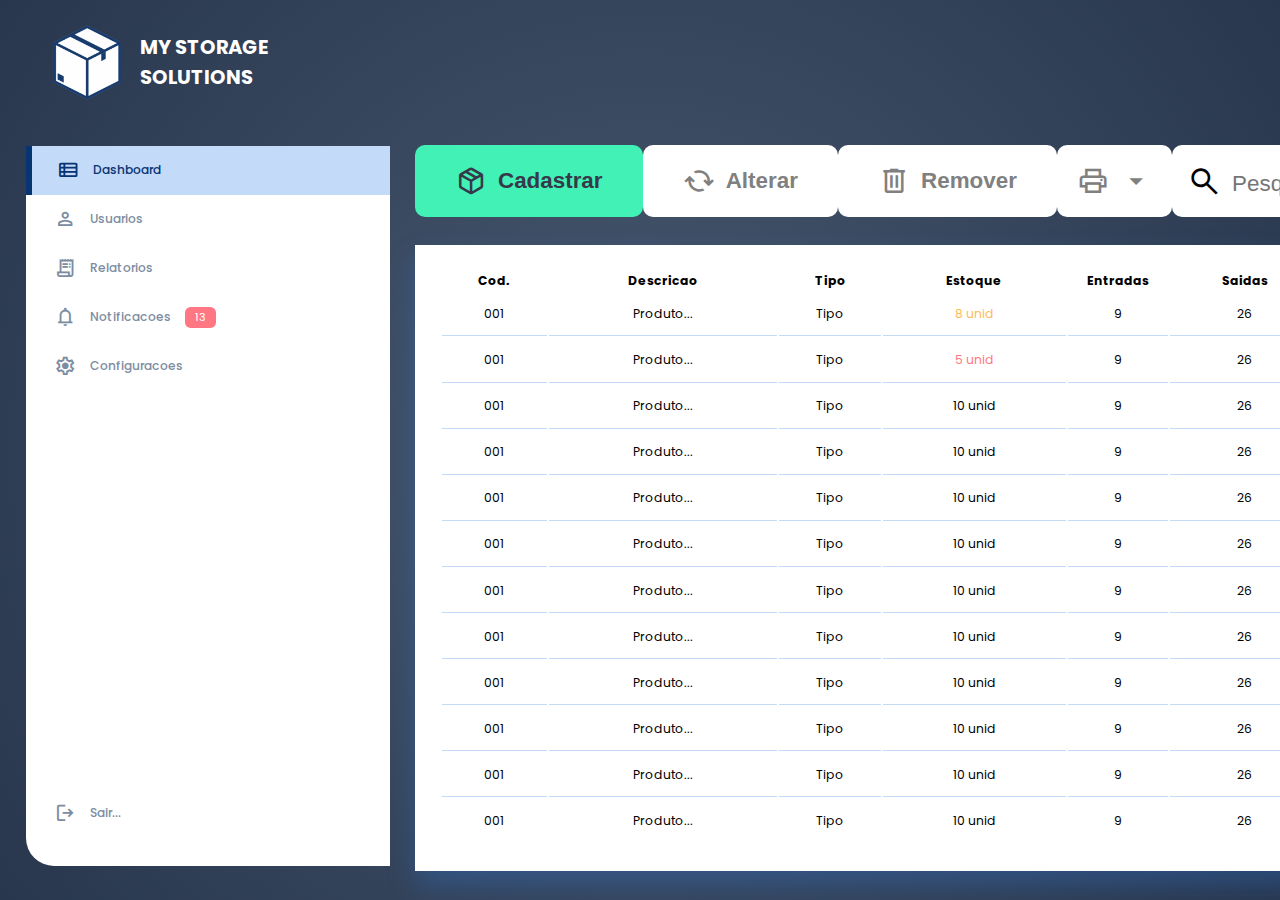
==== templates/app.html @ 7d9f8b82 "Added app.html first version..." ====
<!DOCTYPE html>
<html lang="en">
<head>
    <meta charset="UTF-8">
    <meta name="viewport" content="width=device-width, initial-scale=1.0">

    <link href="https://fonts.googleapis.com/css2?family=Material+Symbols+Outlined" rel="stylesheet" />

    <link rel="stylesheet" href="../styles/general.css">
    <link rel="stylesheet" href="../styles/app.css">

    <title>Document</title>
</head>
<body>
    <div class="container">
        <aside>
            <div class="top">
                <div class="logo">
                    <img src="../sources/logo.png" alt="">
                    <h2>MY STORAGE <br> SOLUTIONS</h2>
                </div>
            </div>

            <div class="sidebar">
                <a href="#" class="active">
                    <span class="material-symbols-outlined">view_list</span>
                    <h3>Dashboard</h3>
                </a>
                <a href="#">
                    <span class="material-symbols-outlined">person</span>
                    <h3>Usuarios</h3>
                </a>
                <a href="#">
                    <span class="material-symbols-outlined">receipt_long</span>
                    <h3>Relatorios</h3>
                </a>
                <a href="#">
                    <span class="material-symbols-outlined">notifications</span>
                    <h3>Notificacoes</h3>
                    <span class="message-count">13</span>
                </a>
                <a href="#">
                    <span class="material-symbols-outlined">settings</span>
                    <h3>Configuracoes</h3>
                </a>
                <a href="#">
                    <span class="material-symbols-outlined">logout</span>
                    <h3>Sair...</h3>
                </a>
            </div>
        </aside>
        <!-- =========== ASIDE END ============= -->

        <main>
            <div class="top">
                <div class="profile">
                    <h2>Ola <span>Welder</span>, Bom-dia!</h2>
                    <div class="profile-photo">
                        <img src="../sources/profile.png" alt="">
                    </div>
                </div>
            </div>

            <section>
                <div class="buttons-section">
                    <button class="success"><span class="material-symbols-outlined">package_2</span>Cadastrar</button>
                    <button><span class="material-symbols-outlined alterar">cached</span>Alterar</button>
                    <button><span class="material-symbols-outlined">delete</span>Remover</button>
                    <button class="printer"> 
                        <span class="material-symbols-outlined">print</span>
                        <span class="material-symbols-outlined">arrow_drop_down</span></button>
                    <div class="search-button">
                        <span class="material-symbols-outlined">search</span>
                        <input type="text" placeholder="Pesquisar..." ><span class="material-symbols-outlined">
                    </div>
                </div>
                <!-- =========== BUTTONS END =========== -->

                <div class="products-list">
                    <table class="grid-table">
                        <thead>
                            <tr>
                                <th>Cod.</th>
                                <th>Descricao</th>
                                <th>Tipo</th>
                                <th>Estoque</th>
                                <th class="entradas">Entradas</th>
                                <th>Saidas</th>
                                <th>Custo</th>
                                <th>Preco</th>
                            </tr>
                        </thead>
                        <tbody>
                            <tr>
                                <td>001</td>
                                <td>Produto...</td>
                                <td>Tipo</td>
                                <td class="warning">8 unid</td>
                                <td>9</td>
                                <td>26</td>
                                <td class="money">$ 14,00</td>
                                <td class="money">$ 199,00</td>
                            </tr>
                            <tr>
                                <td>001</td>
                                <td>Produto...</td>
                                <td>Tipo</td>
                                <td class="danger">5 unid</td>
                                <td>9</td>
                                <td>26</td>
                                <td class="money">$ 14,00</td>
                                <td class="money">$ 199,00</td>
                            </tr><tr>
                                <td>001</td>
                                <td>Produto...</td>
                                <td>Tipo</td>
                                <td>10 unid</td>
                                <td>9</td>
                                <td>26</td>
                                <td class="money">$ 14,00</td>
                                <td class="money">$ 199,00</td>
                            </tr><tr>
                                <td>001</td>
                                <td>Produto...</td>
                                <td>Tipo</td>
                                <td>10 unid</td>
                                <td>9</td>
                                <td>26</td>
                                <td class="money">$ 14,00</td>
                                <td class="money">$ 199,00</td>
                            </tr><tr>
                                <td>001</td>
                                <td>Produto...</td>
                                <td>Tipo</td>
                                <td>10 unid</td>
                                <td>9</td>
                                <td>26</td>
                                <td class="money">$ 14,00</td>
                                <td class="money">$ 199,00</td>
                            </tr><tr>
                                <td>001</td>
                                <td>Produto...</td>
                                <td>Tipo</td>
                                <td>10 unid</td>
                                <td>9</td>
                                <td>26</td>
                                <td class="money">$ 14,00</td>
                                <td class="money">$ 199,00</td>
                            </tr><tr>
                                <td>001</td>
                                <td>Produto...</td>
                                <td>Tipo</td>
                                <td>10 unid</td>
                                <td>9</td>
                                <td>26</td>
                                <td class="money">$ 14,00</td>
                                <td class="money">$ 199,00</td>
                            </tr><tr>
                                <td>001</td>
                                <td>Produto...</td>
                                <td>Tipo</td>
                                <td>10 unid</td>
                                <td>9</td>
                                <td>26</td>
                                <td class="money">$ 14,00</td>
                                <td class="money">$ 199,00</td>
                            </tr><tr>
                                <td>001</td>
                                <td>Produto...</td>
                                <td>Tipo</td>
                                <td>10 unid</td>
                                <td>9</td>
                                <td>26</td>
                                <td class="money">$ 14,00</td>
                                <td class="money">$ 199,00</td>
                            </tr><tr>
                                <td>001</td>
                                <td>Produto...</td>
                                <td>Tipo</td>
                                <td>10 unid</td>
                                <td>9</td>
                                <td>26</td>
                                <td class="money">$ 14,00</td>
                                <td class="money">$ 199,00</td>
                            </tr><tr>
                                <td>001</td>
                                <td>Produto...</td>
                                <td>Tipo</td>
                                <td>10 unid</td>
                                <td>9</td>
                                <td>26</td>
                                <td class="money">$ 14,00</td>
                                <td class="money">$ 199,00</td>
                            </tr><tr>
                                <td>001</td>
                                <td>Produto...</td>
                                <td>Tipo</td>
                                <td>10 unid</td>
                                <td>9</td>
                                <td>26</td>
                                <td class="money">$ 14,00</td>
                                <td class="money">$ 199,00</td>
                            </tr>
                        </tbody>
                    </table>
                </div>
                <!-- =========== PRODUCTS-LIST END =========== -->
            </section>
        </main>

    </div>
</body>
</html>
---- styles/general.css ----
@import url('https://fonts.googleapis.com/css2?family=Poppins:wght@300;400;500;600;700;800&display=swap');

:root {
    --color-primary: rgb(7, 52, 114);
    --color-danger: #ff7782;
    --color-success: #41f1b6;
    --color-warning: #ffbb55;
    --color-white: #fff;
    --color-info-dark: #7d8da1;
    --color-info-light: #dce1eb;
    --color-dark: #363949;
    --color-light: rgba(48, 126, 235, 0.288);
    --color-dark-variant: #677483;
    --color-background: #f6f6f9;

    --box-shadow: 0 1rem 2rem var(--color-light);
}

* {
    margin: 0;
    padding: 0;
    outline: 0;
    appearance: none;
    border: 0;
    text-decoration: none;
    list-style: none;
    box-sizing: border-box;
}

html {
    font-size: 14px;
}

body {
    width: 100vw;
    height: 100vh;
    font-family: poppins, sans-serif;
    font-size: 0.88rem;
    user-select: none;
    overflow-x: hidden;
    background: rgb(72,88,111);
    background: radial-gradient(circle, rgba(72,88,111,1) 0%, rgba(40,55,77,1) 100%);
}

a {
    color: var(--color-dark);
}

img {
    display: block;
    width: 100%;
}

h1 {
    font-weight: 800;
    font-size: 1.8rem;
}

h2 {
    font-size: 1.4rem;
}

h3 {
    font-size: 0.87rem;
}

h4 {
    font-size: 0.8rem;
}

h5 {
    font-size: 0.77rem;
}

small {
    font-size: 0.75rem;
}

.text-muted {
    color: var(--color-info-dark);
}

p {
    color: var(--color-dark-variant);
}

b {
    color: var(--color-dark);
}

.danger {
    color: var(--color-danger);
}

.success {
    color: var(--color-success);
}

.warning {
    color: var(--color-warning);
}

.profile-photo {
    width: 3.5rem;
    height: 3.5rem;
    border-radius: 50%;
    overflow: hidden;
}
---- styles/app.css ----
@import url(general.css);

.container {
    display: grid;
    width: 96%;
    margin: 0 auto;
    gap: 1.8rem;
    grid-template-columns: 26rem auto 2rem;
}

aside {
    height: 100vh;
}

aside .top {
    display: flex;
    align-items: center;
    justify-content: space-between;
    margin-top: 1.4rem;
    margin-left: 1.4rem;
}

aside .logo {
    display: flex;
    gap: 0.8rem;
    align-items: center;
    color: var(--color-white);
}

aside .logo img {
    width: 6rem;
    height: 6rem;
}

/* ------------------ SIDEBAR -------------------- */
aside .sidebar {
    background: var(--color-white);
    display: flex;
    flex-direction: column;
    height: 80vh;
    position: relative;
    top: 3rem;
    border-bottom-left-radius: 2rem;
}

aside h3 {
    font-weight: 500;
}

aside .sidebar a {
    display: flex;
    color: var(--color-info-dark);
    margin-left: 2rem;
    gap: 1rem;
    align-items: center;
    position: relative;
    height: 3.5rem;
    transition: all 300ms ease;
}

aside .sidebar a span {
    font-size: 1.6rem;
    transition: all 300ms ease;
}

aside .sidebar a:last-child {
    position: absolute;
    bottom: 2rem;
    width: 100%;
}

aside .sidebar a.active {
    background: var(--color-light);
    color: var(--color-primary);
    margin-left: 0;
}

aside .sidebar a.active::before {
    content: '';
    width: 6px;
    height: 100%;
    background-color: var(--color-primary);
}

aside .sidebar a.active span {
    color: var(--color-primary);
    margin-left: calc(1rem - 3px);
}

aside .sidebar a:hover {
    color: var(--color-primary);
}

aside .sidebar a:hover span {
    margin-left: 1rem;
}

aside .sidebar .message-count {
    background-color: var(--color-danger);
    color: var(--color-white);
    padding: 2px 10px;
    font-size: 11px;
    border-radius: 0.4rem;
}

/* ----------- ASIDE END ------------- */

main {
    display: grid;
    grid-template-rows: 10rem auto;
}

main .top {
    align-self: center;
}

main .top .profile {
    display: flex;
    align-items: center;
    justify-content: end;
    color: white;
    gap: 2rem;
    margin-right: 1rem;
    & span {
        text-decoration: underline;
    }
}

/* ---------- PROFILE END ----------- */

main section {
    margin-top: 5px;
    height: 81vh;
}

main section .buttons-section {
    display: flex;
    justify-content: space-between;
}

main section .buttons-section button{
    display: flex;
    gap: 0.8rem;
    font-size: 1.6rem;
    font-weight: 600;
    padding: 20px 40px;
    color: gray;
    background: white;
    border-radius: 10px;
    align-items: center;
    cursor: pointer;
    transition: all 300ms ease;
}

main section .buttons-section button:hover {
    transform: scale(1.03);
}

main section .buttons-section .success {
    background-color: var(--color-success);
    color: var(--color-dark);
}

main section .buttons-section .printer {
    padding: 20px 20px;
}

main section .buttons-section button span {
    font-size: 2.3rem;
    transition: transform 0.5s;
}

main section .buttons-section button:hover span.alterar {
    transform: rotate(180deg);
}

main section .buttons-section .search-button {
    display: flex;
    align-items: center;
    text-align: center;
    background: white;
    border-radius: 10px;
    width: 480px;
    justify-content: start;
    & span {
        margin-left: 15px;
        margin-right: 10px;
        font-size: 2.5rem;
    }
    & input {
        font-size: 1.6rem;
        margin-top: 5px;
    }
}

/* ---------- BUTTONS END -------------- */

main section .products-list {
    margin-top: 2rem;
}

main section .products-list table{
    background: white;
    width: 100%;
    height: 69.5vh;
    border-bottom-right-radius: 2rem;
    text-align: center;
    padding: 1.8rem;
    box-shadow: var(--box-shadow);
    & .entradas {
        width: 100px;
    }
}

main section .products-list table tbody td{
    height: 2.1rem;
    border-bottom: 1px solid var(--color-light);
}

main section .products-list table tbody tr:last-child td{
    border: none;
}

main section .products-list table tbody .money {
    font-style: italic;
}
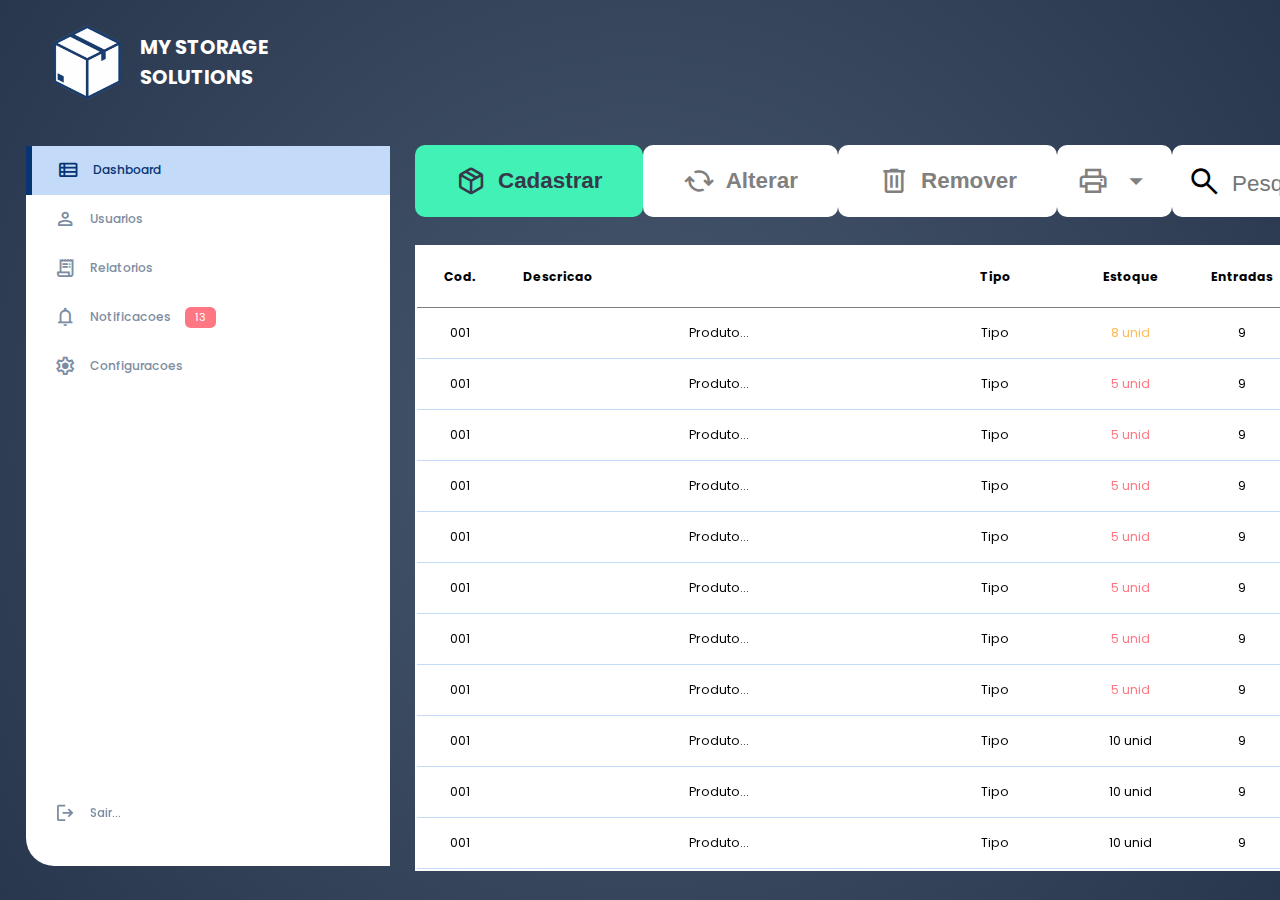
==== commit 7d1070c8: "Added hover on table..." ====
--- a/templates/app.html
+++ b/templates/app.html
@@ -78,19 +78,19 @@
 
                 <div class="products-list">
                     <table class="grid-table">
-                        <thead>
-                            <tr>
-                                <th>Cod.</th>
-                                <th>Descricao</th>
-                                <th>Tipo</th>
-                                <th>Estoque</th>
-                                <th class="entradas">Entradas</th>
-                                <th>Saidas</th>
-                                <th>Custo</th>
-                                <th>Preco</th>
+                        <thead class="table-head">
+                            <tr>
+                                <th> <p>Cod.</p> </th>
+                                <th id="descricao"> <p>Descricao</p> </th>
+                                <th style="width: 120px;"> <p>Tipo</p> </th>
+                                <th> <p>Estoque</p> </th>
+                                <th class="entradas"> <p>Entradas</p> </th>
+                                <th> <p>Saidas</p></th>
+                                <th><p>Custo</p></th>
+                                <th><p>Preco</p></th>
                             </tr>
                         </thead>
-                        <tbody>
+                        <tbody class="table-body">
                             <tr>
                                 <td>001</td>
                                 <td>Produto...</td>
@@ -110,88 +110,178 @@
                                 <td>26</td>
                                 <td class="money">$ 14,00</td>
                                 <td class="money">$ 199,00</td>
-                            </tr><tr>
-                                <td>001</td>
-                                <td>Produto...</td>
-                                <td>Tipo</td>
-                                <td>10 unid</td>
-                                <td>9</td>
-                                <td>26</td>
-                                <td class="money">$ 14,00</td>
-                                <td class="money">$ 199,00</td>
-                            </tr><tr>
-                                <td>001</td>
-                                <td>Produto...</td>
-                                <td>Tipo</td>
-                                <td>10 unid</td>
-                                <td>9</td>
-                                <td>26</td>
-                                <td class="money">$ 14,00</td>
-                                <td class="money">$ 199,00</td>
-                            </tr><tr>
-                                <td>001</td>
-                                <td>Produto...</td>
-                                <td>Tipo</td>
-                                <td>10 unid</td>
-                                <td>9</td>
-                                <td>26</td>
-                                <td class="money">$ 14,00</td>
-                                <td class="money">$ 199,00</td>
-                            </tr><tr>
-                                <td>001</td>
-                                <td>Produto...</td>
-                                <td>Tipo</td>
-                                <td>10 unid</td>
-                                <td>9</td>
-                                <td>26</td>
-                                <td class="money">$ 14,00</td>
-                                <td class="money">$ 199,00</td>
-                            </tr><tr>
-                                <td>001</td>
-                                <td>Produto...</td>
-                                <td>Tipo</td>
-                                <td>10 unid</td>
-                                <td>9</td>
-                                <td>26</td>
-                                <td class="money">$ 14,00</td>
-                                <td class="money">$ 199,00</td>
-                            </tr><tr>
-                                <td>001</td>
-                                <td>Produto...</td>
-                                <td>Tipo</td>
-                                <td>10 unid</td>
-                                <td>9</td>
-                                <td>26</td>
-                                <td class="money">$ 14,00</td>
-                                <td class="money">$ 199,00</td>
-                            </tr><tr>
-                                <td>001</td>
-                                <td>Produto...</td>
-                                <td>Tipo</td>
-                                <td>10 unid</td>
-                                <td>9</td>
-                                <td>26</td>
-                                <td class="money">$ 14,00</td>
-                                <td class="money">$ 199,00</td>
-                            </tr><tr>
-                                <td>001</td>
-                                <td>Produto...</td>
-                                <td>Tipo</td>
-                                <td>10 unid</td>
-                                <td>9</td>
-                                <td>26</td>
-                                <td class="money">$ 14,00</td>
-                                <td class="money">$ 199,00</td>
-                            </tr><tr>
-                                <td>001</td>
-                                <td>Produto...</td>
-                                <td>Tipo</td>
-                                <td>10 unid</td>
-                                <td>9</td>
-                                <td>26</td>
-                                <td class="money">$ 14,00</td>
-                                <td class="money">$ 199,00</td>
-                            </tr><tr>
+                            </tr>
+                            <tr>
+                                <td>001</td>
+                                <td>Produto...</td>
+                                <td>Tipo</td>
+                                <td class="danger">5 unid</td>
+                                <td>9</td>
+                                <td>26</td>
+                                <td class="money">$ 14,00</td>
+                                <td class="money">$ 199,00</td>
+                            </tr>
+                            <tr>
+                                <td>001</td>
+                                <td>Produto...</td>
+                                <td>Tipo</td>
+                                <td class="danger">5 unid</td>
+                                <td>9</td>
+                                <td>26</td>
+                                <td class="money">$ 14,00</td>
+                                <td class="money">$ 199,00</td>
+                            </tr>
+                            <tr>
+                                <td>001</td>
+                                <td>Produto...</td>
+                                <td>Tipo</td>
+                                <td class="danger">5 unid</td>
+                                <td>9</td>
+                                <td>26</td>
+                                <td class="money">$ 14,00</td>
+                                <td class="money">$ 199,00</td>
+                            </tr>
+                            <tr>
+                                <td>001</td>
+                                <td>Produto...</td>
+                                <td>Tipo</td>
+                                <td class="danger">5 unid</td>
+                                <td>9</td>
+                                <td>26</td>
+                                <td class="money">$ 14,00</td>
+                                <td class="money">$ 199,00</td>
+                            </tr>
+                            <tr>
+                                <td>001</td>
+                                <td>Produto...</td>
+                                <td>Tipo</td>
+                                <td class="danger">5 unid</td>
+                                <td>9</td>
+                                <td>26</td>
+                                <td class="money">$ 14,00</td>
+                                <td class="money">$ 199,00</td>
+                            </tr>
+                            <tr>
+                                <td>001</td>
+                                <td>Produto...</td>
+                                <td>Tipo</td>
+                                <td class="danger">5 unid</td>
+                                <td>9</td>
+                                <td>26</td>
+                                <td class="money">$ 14,00</td>
+                                <td class="money">$ 199,00</td>
+                            </tr>
+                            <tr>
+                                <td>001</td>
+                                <td>Produto...</td>
+                                <td>Tipo</td>
+                                <td>10 unid</td>
+                                <td>9</td>
+                                <td>26</td>
+                                <td class="money">$ 14,00</td>
+                                <td class="money">$ 199,00</td>
+                            </tr>
+                            <tr>
+                                <td>001</td>
+                                <td>Produto...</td>
+                                <td>Tipo</td>
+                                <td>10 unid</td>
+                                <td>9</td>
+                                <td>26</td>
+                                <td class="money">$ 14,00</td>
+                                <td class="money">$ 199,00</td>
+                            </tr>
+                            <tr>
+                                <td>001</td>
+                                <td>Produto...</td>
+                                <td>Tipo</td>
+                                <td>10 unid</td>
+                                <td>9</td>
+                                <td>26</td>
+                                <td class="money">$ 14,00</td>
+                                <td class="money">$ 199,00</td>
+                            </tr>
+                            <tr>
+                                <td>001</td>
+                                <td>Produto...</td>
+                                <td>Tipo</td>
+                                <td>10 unid</td>
+                                <td>9</td>
+                                <td>26</td>
+                                <td class="money">$ 14,00</td>
+                                <td class="money">$ 199,00</td>
+                            </tr>
+                            <tr>
+                                <td>001</td>
+                                <td>Produto...</td>
+                                <td>Tipo</td>
+                                <td>10 unid</td>
+                                <td>9</td>
+                                <td>26</td>
+                                <td class="money">$ 14,00</td>
+                                <td class="money">$ 199,00</td>
+                            </tr>
+                            <tr>
+                                <td>001</td>
+                                <td>Produto...</td>
+                                <td>Tipo</td>
+                                <td>10 unid</td>
+                                <td>9</td>
+                                <td>26</td>
+                                <td class="money">$ 14,00</td>
+                                <td class="money">$ 199,00</td>
+                            </tr>
+                            <tr>
+                                <td>001</td>
+                                <td>Produto...</td>
+                                <td>Tipo</td>
+                                <td>10 unid</td>
+                                <td>9</td>
+                                <td>26</td>
+                                <td class="money">$ 14,00</td>
+                                <td class="money">$ 199,00</td>
+                            </tr>
+                            <tr>
+                                <td>001</td>
+                                <td>Produto...</td>
+                                <td>Tipo</td>
+                                <td>10 unid</td>
+                                <td>9</td>
+                                <td>26</td>
+                                <td class="money">$ 14,00</td>
+                                <td class="money">$ 199,00</td>
+                            </tr>
+                            <tr>
+                                <td>001</td>
+                                <td>Produto...</td>
+                                <td>Tipo</td>
+                                <td>10 unid</td>
+                                <td>9</td>
+                                <td>26</td>
+                                <td class="money">$ 14,00</td>
+                                <td class="money">$ 199,00</td>
+                            </tr>
+                            <tr>
+                                <td>001</td>
+                                <td>Produto...</td>
+                                <td>Tipo</td>
+                                <td>10 unid</td>
+                                <td>9</td>
+                                <td>26</td>
+                                <td class="money">$ 14,00</td>
+                                <td class="money">$ 199,00</td>
+                            </tr>
+                            <tr>
+                                <td>001</td>
+                                <td>Produto...</td>
+                                <td>Tipo</td>
+                                <td>10 unid</td>
+                                <td>9</td>
+                                <td>26</td>
+                                <td class="money">$ 14,00</td>
+                                <td class="money">$ 199,00</td>
+                            </tr>
+                            <tr>
                                 <td>001</td>
                                 <td>Produto...</td>
                                 <td>Tipo</td>
@@ -207,7 +297,8 @@
                 <!-- =========== PRODUCTS-LIST END =========== -->
             </section>
         </main>
-
     </div>
+
+    <script src="../scripts/app.js"></script>
 </body>
 </html>--- a/styles/general.css
+++ b/styles/general.css
@@ -36,7 +36,6 @@
     height: 100vh;
     font-family: poppins, sans-serif;
     font-size: 0.88rem;
-    user-select: none;
     overflow-x: hidden;
     background: rgb(72,88,111);
     background: radial-gradient(circle, rgba(72,88,111,1) 0%, rgba(40,55,77,1) 100%);
--- a/styles/app.css
+++ b/styles/app.css
@@ -197,23 +197,64 @@
 
 main section .products-list {
     margin-top: 2rem;
-}
-
-main section .products-list table{
+    height: 69.5vh;
     background: white;
     width: 100%;
-    height: 69.5vh;
-    border-bottom-right-radius: 2rem;
+    overflow: auto;
+    padding: 2px;
+}
+
+.products-list::-webkit-scrollbar{
+    width: .4rem;
+    height: .4rem;
+}
+
+.products-list::-webkit-scrollbar-thumb {
+    visibility: hidden;
+    border-radius: 0.3rem;
+    background-color: var(--color-info-dark);
+}
+
+
+.products-list:hover::-webkit-scrollbar-thumb{
+    visibility: visible;
+}
+
+
+
+main section .products-list table{
+    width: 100%;
+    height: 100%;
     text-align: center;
-    padding: 1.8rem;
-    box-shadow: var(--box-shadow);
+    padding: 1.2rem;
+    border-collapse: collapse;
+    position: relative;
     & .entradas {
-        width: 100px;
-    }
+        width: 70px;
+    }
+}
+
+.table-head th {
+    position: sticky;
+    top: 0;
+    height: 60px;
+    background: #fff;
+    z-index: 1;
+    border-bottom: 1px solid #00000081;
+}
+
+.table-head th p {
+    margin: 0 auto;
+    width: fit-content;
+    color: inherit;
+    cursor: pointer;
+}
+
+main section .products-list table tbody tr{
+    line-height: 50px;
 }
 
 main section .products-list table tbody td{
-    height: 2.1rem;
     border-bottom: 1px solid var(--color-light);
 }
 
@@ -224,3 +265,23 @@
 main section .products-list table tbody .money {
     font-style: italic;
 }
+
+main section .products-list table tbody tr:hover td{
+    background-color: var(--color-light);
+}
+
+.selected {
+    background: var(--color-light);
+}
+
+.table-head th:nth-child(2){
+    width: 35%;
+    & p {
+        margin: 0 20px;
+    }
+}
+
+.table-body td:nth-child(2){
+    align-self: flex-start;
+}
+
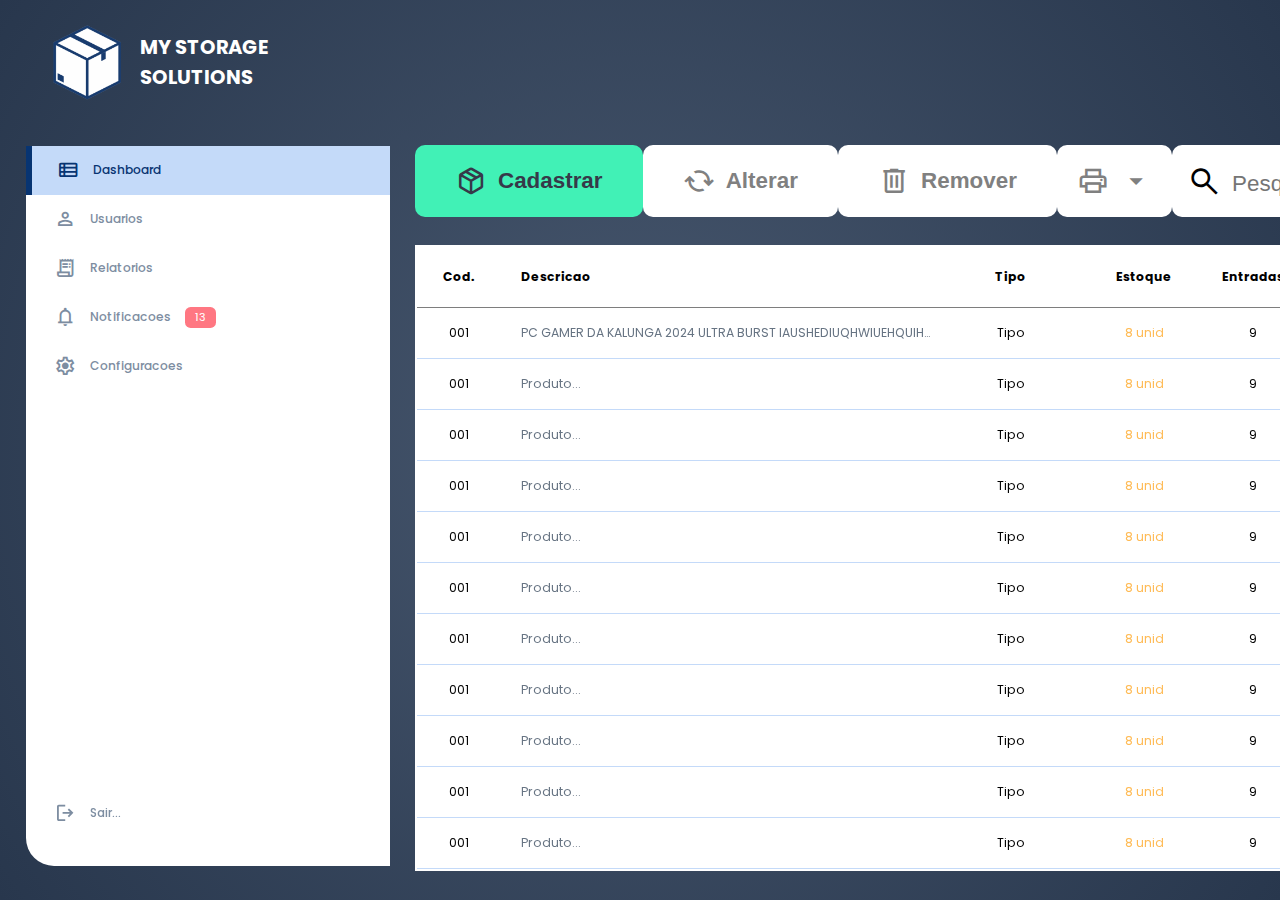
==== commit cf1a9433: "Added Javascript to feedback for select item on table..." ====
--- a/templates/app.html
+++ b/templates/app.html
@@ -93,204 +93,165 @@
                         <tbody class="table-body">
                             <tr>
                                 <td>001</td>
-                                <td>Produto...</td>
-                                <td>Tipo</td>
-                                <td class="warning">8 unid</td>
-                                <td>9</td>
-                                <td>26</td>
-                                <td class="money">$ 14,00</td>
-                                <td class="money">$ 199,00</td>
-                            </tr>
-                            <tr>
-                                <td>001</td>
-                                <td>Produto...</td>
-                                <td>Tipo</td>
-                                <td class="danger">5 unid</td>
-                                <td>9</td>
-                                <td>26</td>
-                                <td class="money">$ 14,00</td>
-                                <td class="money">$ 199,00</td>
-                            </tr>
-                            <tr>
-                                <td>001</td>
-                                <td>Produto...</td>
-                                <td>Tipo</td>
-                                <td class="danger">5 unid</td>
-                                <td>9</td>
-                                <td>26</td>
-                                <td class="money">$ 14,00</td>
-                                <td class="money">$ 199,00</td>
-                            </tr>
-                            <tr>
-                                <td>001</td>
-                                <td>Produto...</td>
-                                <td>Tipo</td>
-                                <td class="danger">5 unid</td>
-                                <td>9</td>
-                                <td>26</td>
-                                <td class="money">$ 14,00</td>
-                                <td class="money">$ 199,00</td>
-                            </tr>
-                            <tr>
-                                <td>001</td>
-                                <td>Produto...</td>
-                                <td>Tipo</td>
-                                <td class="danger">5 unid</td>
-                                <td>9</td>
-                                <td>26</td>
-                                <td class="money">$ 14,00</td>
-                                <td class="money">$ 199,00</td>
-                            </tr>
-                            <tr>
-                                <td>001</td>
-                                <td>Produto...</td>
-                                <td>Tipo</td>
-                                <td class="danger">5 unid</td>
-                                <td>9</td>
-                                <td>26</td>
-                                <td class="money">$ 14,00</td>
-                                <td class="money">$ 199,00</td>
-                            </tr>
-                            <tr>
-                                <td>001</td>
-                                <td>Produto...</td>
-                                <td>Tipo</td>
-                                <td class="danger">5 unid</td>
-                                <td>9</td>
-                                <td>26</td>
-                                <td class="money">$ 14,00</td>
-                                <td class="money">$ 199,00</td>
-                            </tr>
-                            <tr>
-                                <td>001</td>
-                                <td>Produto...</td>
-                                <td>Tipo</td>
-                                <td class="danger">5 unid</td>
-                                <td>9</td>
-                                <td>26</td>
-                                <td class="money">$ 14,00</td>
-                                <td class="money">$ 199,00</td>
-                            </tr>
-                            <tr>
-                                <td>001</td>
-                                <td>Produto...</td>
-                                <td>Tipo</td>
-                                <td>10 unid</td>
-                                <td>9</td>
-                                <td>26</td>
-                                <td class="money">$ 14,00</td>
-                                <td class="money">$ 199,00</td>
-                            </tr>
-                            <tr>
-                                <td>001</td>
-                                <td>Produto...</td>
-                                <td>Tipo</td>
-                                <td>10 unid</td>
-                                <td>9</td>
-                                <td>26</td>
-                                <td class="money">$ 14,00</td>
-                                <td class="money">$ 199,00</td>
-                            </tr>
-                            <tr>
-                                <td>001</td>
-                                <td>Produto...</td>
-                                <td>Tipo</td>
-                                <td>10 unid</td>
-                                <td>9</td>
-                                <td>26</td>
-                                <td class="money">$ 14,00</td>
-                                <td class="money">$ 199,00</td>
-                            </tr>
-                            <tr>
-                                <td>001</td>
-                                <td>Produto...</td>
-                                <td>Tipo</td>
-                                <td>10 unid</td>
-                                <td>9</td>
-                                <td>26</td>
-                                <td class="money">$ 14,00</td>
-                                <td class="money">$ 199,00</td>
-                            </tr>
-                            <tr>
-                                <td>001</td>
-                                <td>Produto...</td>
-                                <td>Tipo</td>
-                                <td>10 unid</td>
-                                <td>9</td>
-                                <td>26</td>
-                                <td class="money">$ 14,00</td>
-                                <td class="money">$ 199,00</td>
-                            </tr>
-                            <tr>
-                                <td>001</td>
-                                <td>Produto...</td>
-                                <td>Tipo</td>
-                                <td>10 unid</td>
-                                <td>9</td>
-                                <td>26</td>
-                                <td class="money">$ 14,00</td>
-                                <td class="money">$ 199,00</td>
-                            </tr>
-                            <tr>
-                                <td>001</td>
-                                <td>Produto...</td>
-                                <td>Tipo</td>
-                                <td>10 unid</td>
-                                <td>9</td>
-                                <td>26</td>
-                                <td class="money">$ 14,00</td>
-                                <td class="money">$ 199,00</td>
-                            </tr>
-                            <tr>
-                                <td>001</td>
-                                <td>Produto...</td>
-                                <td>Tipo</td>
-                                <td>10 unid</td>
-                                <td>9</td>
-                                <td>26</td>
-                                <td class="money">$ 14,00</td>
-                                <td class="money">$ 199,00</td>
-                            </tr>
-                            <tr>
-                                <td>001</td>
-                                <td>Produto...</td>
-                                <td>Tipo</td>
-                                <td>10 unid</td>
-                                <td>9</td>
-                                <td>26</td>
-                                <td class="money">$ 14,00</td>
-                                <td class="money">$ 199,00</td>
-                            </tr>
-                            <tr>
-                                <td>001</td>
-                                <td>Produto...</td>
-                                <td>Tipo</td>
-                                <td>10 unid</td>
-                                <td>9</td>
-                                <td>26</td>
-                                <td class="money">$ 14,00</td>
-                                <td class="money">$ 199,00</td>
-                            </tr>
-                            <tr>
-                                <td>001</td>
-                                <td>Produto...</td>
-                                <td>Tipo</td>
-                                <td>10 unid</td>
-                                <td>9</td>
-                                <td>26</td>
-                                <td class="money">$ 14,00</td>
-                                <td class="money">$ 199,00</td>
-                            </tr>
-                            <tr>
-                                <td>001</td>
-                                <td>Produto...</td>
-                                <td>Tipo</td>
-                                <td>10 unid</td>
-                                <td>9</td>
-                                <td>26</td>
-                                <td class="money">$ 14,00</td>
-                                <td class="money">$ 199,00</td>
-                            </tr>
+                                <td><p>PC GAMER DA KALUNGA 2024 ULTRA BURST IAUSHEDIUQHWIUEHQUIHDIUASHDIUAHIUDH AIUSDHIUQWHUIE aisudgbiqwheoashiuedqhwuiehq</p></td>
+                                <td>Tipo</td>
+                                <td class="warning">8 unid</td>
+                                <td>9</td>
+                                <td>26</td>
+                                <td class="money">$ 14,00</td>
+                                <td class="money">$ 199,00</td>
+                            </tr>
+                            <tr>
+                                <td>001</td>
+                                <td><p>Produto...</p></td>
+                                <td>Tipo</td>
+                                <td class="warning">8 unid</td>
+                                <td>9</td>
+                                <td>26</td>
+                                <td class="money">$ 14,00</td>
+                                <td class="money">$ 199,00</td>
+                            </tr>
+                            <tr>
+                                <td>001</td>
+                                <td><p>Produto...</p></td>
+                                <td>Tipo</td>
+                                <td class="warning">8 unid</td>
+                                <td>9</td>
+                                <td>26</td>
+                                <td class="money">$ 14,00</td>
+                                <td class="money">$ 199,00</td>
+                            </tr>
+                            <tr>
+                                <td>001</td>
+                                <td><p>Produto...</p></td>
+                                <td>Tipo</td>
+                                <td class="warning">8 unid</td>
+                                <td>9</td>
+                                <td>26</td>
+                                <td class="money">$ 14,00</td>
+                                <td class="money">$ 199,00</td>
+                            </tr>
+                            <tr>
+                                <td>001</td>
+                                <td><p>Produto...</p></td>
+                                <td>Tipo</td>
+                                <td class="warning">8 unid</td>
+                                <td>9</td>
+                                <td>26</td>
+                                <td class="money">$ 14,00</td>
+                                <td class="money">$ 199,00</td>
+                            </tr>
+                            <tr>
+                                <td>001</td>
+                                <td><p>Produto...</p></td>
+                                <td>Tipo</td>
+                                <td class="warning">8 unid</td>
+                                <td>9</td>
+                                <td>26</td>
+                                <td class="money">$ 14,00</td>
+                                <td class="money">$ 199,00</td>
+                            </tr>
+                            <tr>
+                                <td>001</td>
+                                <td><p>Produto...</p></td>
+                                <td>Tipo</td>
+                                <td class="warning">8 unid</td>
+                                <td>9</td>
+                                <td>26</td>
+                                <td class="money">$ 14,00</td>
+                                <td class="money">$ 199,00</td>
+                            </tr>
+                            <tr>
+                                <td>001</td>
+                                <td><p>Produto...</p></td>
+                                <td>Tipo</td>
+                                <td class="warning">8 unid</td>
+                                <td>9</td>
+                                <td>26</td>
+                                <td class="money">$ 14,00</td>
+                                <td class="money">$ 199,00</td>
+                            </tr>
+                            <tr>
+                                <td>001</td>
+                                <td><p>Produto...</p></td>
+                                <td>Tipo</td>
+                                <td class="warning">8 unid</td>
+                                <td>9</td>
+                                <td>26</td>
+                                <td class="money">$ 14,00</td>
+                                <td class="money">$ 199,00</td>
+                            </tr>
+                            <tr>
+                                <td>001</td>
+                                <td><p>Produto...</p></td>
+                                <td>Tipo</td>
+                                <td class="warning">8 unid</td>
+                                <td>9</td>
+                                <td>26</td>
+                                <td class="money">$ 14,00</td>
+                                <td class="money">$ 199,00</td>
+                            </tr>
+                            <tr>
+                                <td>001</td>
+                                <td><p>Produto...</p></td>
+                                <td>Tipo</td>
+                                <td class="warning">8 unid</td>
+                                <td>9</td>
+                                <td>26</td>
+                                <td class="money">$ 14,00</td>
+                                <td class="money">$ 199,00</td>
+                            </tr>
+                            <tr>
+                                <td>001</td>
+                                <td><p>Produto...</p></td>
+                                <td>Tipo</td>
+                                <td class="warning">8 unid</td>
+                                <td>9</td>
+                                <td>26</td>
+                                <td class="money">$ 14,00</td>
+                                <td class="money">$ 199,00</td>
+                            </tr>
+                            <tr>
+                                <td>001</td>
+                                <td><p>Produto...</p></td>
+                                <td>Tipo</td>
+                                <td class="warning">8 unid</td>
+                                <td>9</td>
+                                <td>26</td>
+                                <td class="money">$ 14,00</td>
+                                <td class="money">$ 199,00</td>
+                            </tr>
+                            <tr>
+                                <td>001</td>
+                                <td><p>Produto...</p></td>
+                                <td>Tipo</td>
+                                <td class="warning">8 unid</td>
+                                <td>9</td>
+                                <td>26</td>
+                                <td class="money">$ 14,00</td>
+                                <td class="money">$ 199,00</td>
+                            </tr>
+                            <tr>
+                                <td>001</td>
+                                <td><p>Produto...</p></td>
+                                <td>Tipo</td>
+                                <td class="warning">8 unid</td>
+                                <td>9</td>
+                                <td>26</td>
+                                <td class="money">$ 14,00</td>
+                                <td class="money">$ 199,00</td>
+                            </tr>
+                            <tr>
+                                <td>001</td>
+                                <td><p>Produto...</p></td>
+                                <td>Tipo</td>
+                                <td class="warning">8 unid</td>
+                                <td>9</td>
+                                <td>26</td>
+                                <td class="money">$ 14,00</td>
+                                <td class="money">$ 199,00</td>
+                            </tr>
+                            
                         </tbody>
                     </table>
                 </div>
--- a/styles/app.css
+++ b/styles/app.css
@@ -193,6 +193,10 @@
     }
 }
 
+.buttons-section button.selected-row {
+    color: var(--color-dark);
+}
+
 /* ---------- BUTTONS END -------------- */
 
 main section .products-list {
@@ -224,7 +228,6 @@
 
 main section .products-list table{
     width: 100%;
-    height: 100%;
     text-align: center;
     padding: 1.2rem;
     border-collapse: collapse;
@@ -274,14 +277,16 @@
     background: var(--color-light);
 }
 
-.table-head th:nth-child(2){
+.table-head th:nth-child(2),
+.table-body td:nth-child(2){
     width: 35%;
+    max-width: 450px;
     & p {
         margin: 0 20px;
-    }
-}
-
-.table-body td:nth-child(2){
-    align-self: flex-start;
-}
-
+        text-align: start;
+        white-space: nowrap;
+        overflow: hidden;
+        text-overflow: ellipsis;
+    }
+}
+
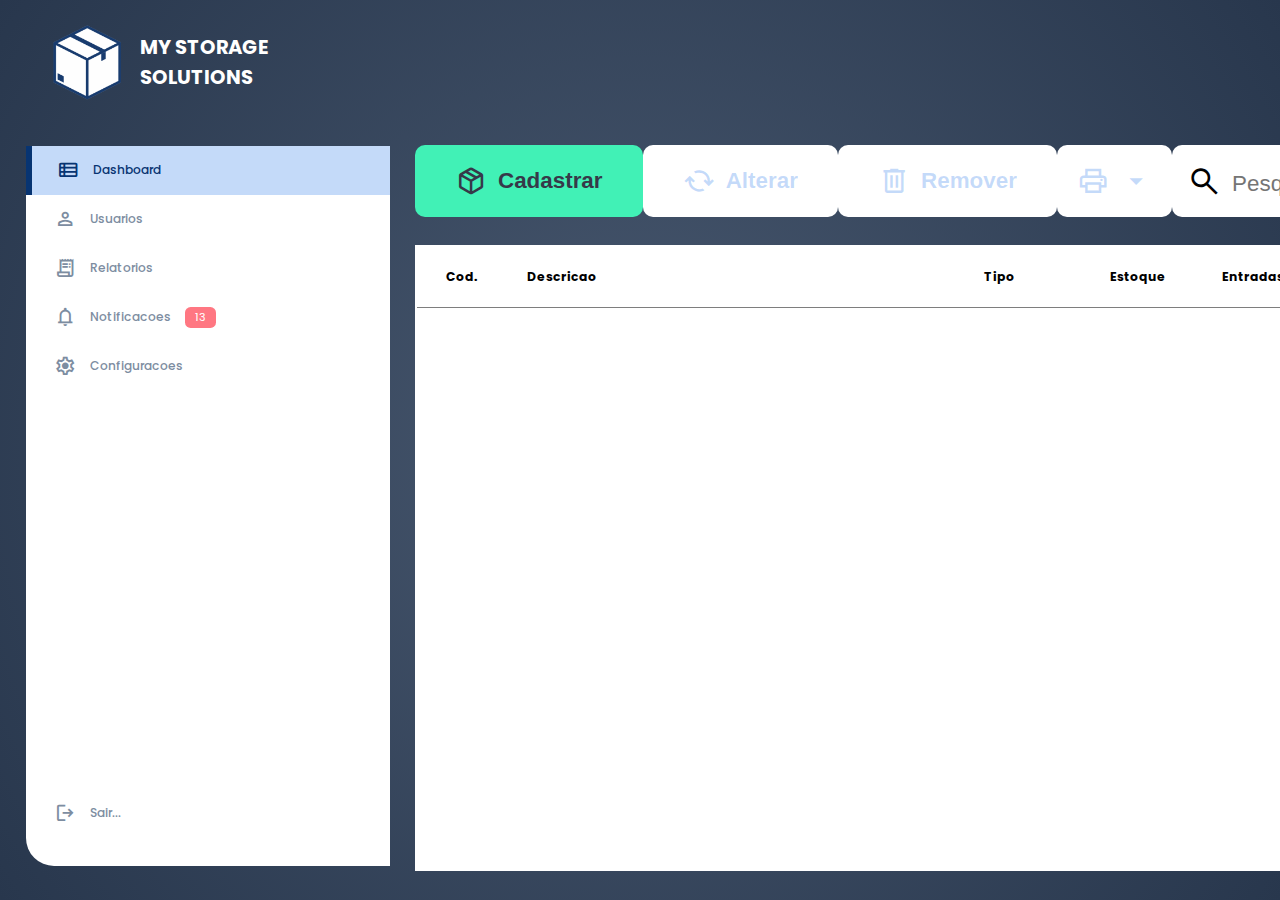
==== commit ede7a1b6: "added: javascript function to add/alter/remove tables" ====
--- a/templates/app.html
+++ b/templates/app.html
@@ -1,5 +1,5 @@
 <!DOCTYPE html>
-<html lang="en">
+<html lang="pt-br">
 <head>
     <meta charset="UTF-8">
     <meta name="viewport" content="width=device-width, initial-scale=1.0">
@@ -63,9 +63,9 @@
 
             <section>
                 <div class="buttons-section">
-                    <button class="success"><span class="material-symbols-outlined">package_2</span>Cadastrar</button>
-                    <button><span class="material-symbols-outlined alterar">cached</span>Alterar</button>
-                    <button><span class="material-symbols-outlined">delete</span>Remover</button>
+                    <button id="btnCadastrar" class="success"><span class="material-symbols-outlined">package_2</span>Cadastrar</button>
+                    <button id="btnAlterar"><span class="material-symbols-outlined alterar">cached</span>Alterar</button>
+                    <button id="btnRemover"><span class="material-symbols-outlined">delete</span>Remover</button>
                     <button class="printer"> 
                         <span class="material-symbols-outlined">print</span>
                         <span class="material-symbols-outlined">arrow_drop_down</span></button>
@@ -77,7 +77,7 @@
                 <!-- =========== BUTTONS END =========== -->
 
                 <div class="products-list">
-                    <table class="grid-table">
+                    <table id="produtosTable" class="grid-table">
                         <thead class="table-head">
                             <tr>
                                 <th> <p>Cod.</p> </th>
@@ -91,167 +91,6 @@
                             </tr>
                         </thead>
                         <tbody class="table-body">
-                            <tr>
-                                <td>001</td>
-                                <td><p>PC GAMER DA KALUNGA 2024 ULTRA BURST IAUSHEDIUQHWIUEHQUIHDIUASHDIUAHIUDH AIUSDHIUQWHUIE aisudgbiqwheoashiuedqhwuiehq</p></td>
-                                <td>Tipo</td>
-                                <td class="warning">8 unid</td>
-                                <td>9</td>
-                                <td>26</td>
-                                <td class="money">$ 14,00</td>
-                                <td class="money">$ 199,00</td>
-                            </tr>
-                            <tr>
-                                <td>001</td>
-                                <td><p>Produto...</p></td>
-                                <td>Tipo</td>
-                                <td class="warning">8 unid</td>
-                                <td>9</td>
-                                <td>26</td>
-                                <td class="money">$ 14,00</td>
-                                <td class="money">$ 199,00</td>
-                            </tr>
-                            <tr>
-                                <td>001</td>
-                                <td><p>Produto...</p></td>
-                                <td>Tipo</td>
-                                <td class="warning">8 unid</td>
-                                <td>9</td>
-                                <td>26</td>
-                                <td class="money">$ 14,00</td>
-                                <td class="money">$ 199,00</td>
-                            </tr>
-                            <tr>
-                                <td>001</td>
-                                <td><p>Produto...</p></td>
-                                <td>Tipo</td>
-                                <td class="warning">8 unid</td>
-                                <td>9</td>
-                                <td>26</td>
-                                <td class="money">$ 14,00</td>
-                                <td class="money">$ 199,00</td>
-                            </tr>
-                            <tr>
-                                <td>001</td>
-                                <td><p>Produto...</p></td>
-                                <td>Tipo</td>
-                                <td class="warning">8 unid</td>
-                                <td>9</td>
-                                <td>26</td>
-                                <td class="money">$ 14,00</td>
-                                <td class="money">$ 199,00</td>
-                            </tr>
-                            <tr>
-                                <td>001</td>
-                                <td><p>Produto...</p></td>
-                                <td>Tipo</td>
-                                <td class="warning">8 unid</td>
-                                <td>9</td>
-                                <td>26</td>
-                                <td class="money">$ 14,00</td>
-                                <td class="money">$ 199,00</td>
-                            </tr>
-                            <tr>
-                                <td>001</td>
-                                <td><p>Produto...</p></td>
-                                <td>Tipo</td>
-                                <td class="warning">8 unid</td>
-                                <td>9</td>
-                                <td>26</td>
-                                <td class="money">$ 14,00</td>
-                                <td class="money">$ 199,00</td>
-                            </tr>
-                            <tr>
-                                <td>001</td>
-                                <td><p>Produto...</p></td>
-                                <td>Tipo</td>
-                                <td class="warning">8 unid</td>
-                                <td>9</td>
-                                <td>26</td>
-                                <td class="money">$ 14,00</td>
-                                <td class="money">$ 199,00</td>
-                            </tr>
-                            <tr>
-                                <td>001</td>
-                                <td><p>Produto...</p></td>
-                                <td>Tipo</td>
-                                <td class="warning">8 unid</td>
-                                <td>9</td>
-                                <td>26</td>
-                                <td class="money">$ 14,00</td>
-                                <td class="money">$ 199,00</td>
-                            </tr>
-                            <tr>
-                                <td>001</td>
-                                <td><p>Produto...</p></td>
-                                <td>Tipo</td>
-                                <td class="warning">8 unid</td>
-                                <td>9</td>
-                                <td>26</td>
-                                <td class="money">$ 14,00</td>
-                                <td class="money">$ 199,00</td>
-                            </tr>
-                            <tr>
-                                <td>001</td>
-                                <td><p>Produto...</p></td>
-                                <td>Tipo</td>
-                                <td class="warning">8 unid</td>
-                                <td>9</td>
-                                <td>26</td>
-                                <td class="money">$ 14,00</td>
-                                <td class="money">$ 199,00</td>
-                            </tr>
-                            <tr>
-                                <td>001</td>
-                                <td><p>Produto...</p></td>
-                                <td>Tipo</td>
-                                <td class="warning">8 unid</td>
-                                <td>9</td>
-                                <td>26</td>
-                                <td class="money">$ 14,00</td>
-                                <td class="money">$ 199,00</td>
-                            </tr>
-                            <tr>
-                                <td>001</td>
-                                <td><p>Produto...</p></td>
-                                <td>Tipo</td>
-                                <td class="warning">8 unid</td>
-                                <td>9</td>
-                                <td>26</td>
-                                <td class="money">$ 14,00</td>
-                                <td class="money">$ 199,00</td>
-                            </tr>
-                            <tr>
-                                <td>001</td>
-                                <td><p>Produto...</p></td>
-                                <td>Tipo</td>
-                                <td class="warning">8 unid</td>
-                                <td>9</td>
-                                <td>26</td>
-                                <td class="money">$ 14,00</td>
-                                <td class="money">$ 199,00</td>
-                            </tr>
-                            <tr>
-                                <td>001</td>
-                                <td><p>Produto...</p></td>
-                                <td>Tipo</td>
-                                <td class="warning">8 unid</td>
-                                <td>9</td>
-                                <td>26</td>
-                                <td class="money">$ 14,00</td>
-                                <td class="money">$ 199,00</td>
-                            </tr>
-                            <tr>
-                                <td>001</td>
-                                <td><p>Produto...</p></td>
-                                <td>Tipo</td>
-                                <td class="warning">8 unid</td>
-                                <td>9</td>
-                                <td>26</td>
-                                <td class="money">$ 14,00</td>
-                                <td class="money">$ 199,00</td>
-                            </tr>
-                            
                         </tbody>
                     </table>
                 </div>
@@ -259,7 +98,7 @@
             </section>
         </main>
     </div>
-
     <script src="../scripts/app.js"></script>
+    <script src="../scripts/script.js"></script>
 </body>
 </html>--- a/styles/app.css
+++ b/styles/app.css
@@ -144,21 +144,21 @@
     font-size: 1.6rem;
     font-weight: 600;
     padding: 20px 40px;
-    color: gray;
+    color: var(--color-light);
     background: white;
     border-radius: 10px;
     align-items: center;
-    cursor: pointer;
     transition: all 300ms ease;
 }
 
-main section .buttons-section button:hover {
+main section .buttons-section button.success:hover {
     transform: scale(1.03);
 }
 
 main section .buttons-section .success {
     background-color: var(--color-success);
     color: var(--color-dark);
+    cursor: pointer;
 }
 
 main section .buttons-section .printer {
@@ -170,7 +170,7 @@
     transition: transform 0.5s;
 }
 
-main section .buttons-section button:hover span.alterar {
+main section .buttons-section button.selected-row:hover span.alterar {
     transform: rotate(180deg);
 }
 
@@ -195,6 +195,11 @@
 
 .buttons-section button.selected-row {
     color: var(--color-dark);
+    cursor: pointer;
+}
+
+.buttons-section button.selected-row:hover {
+    transform: scale(1.03);
 }
 
 /* ---------- BUTTONS END -------------- */
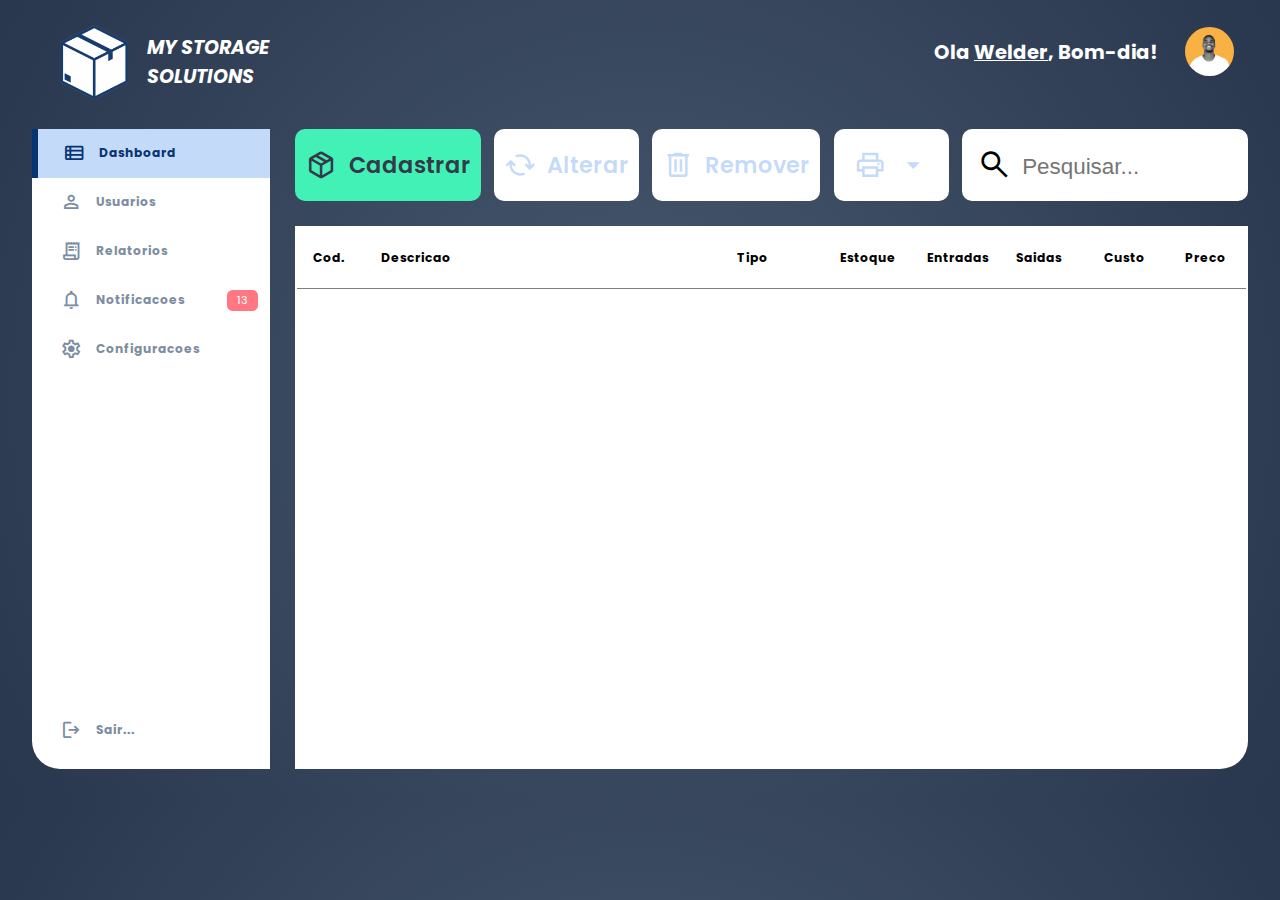
==== commit a3b71649: "responsividade aplicada para telas menores, ainda falta mobile" ====
--- a/templates/app.html
+++ b/templates/app.html
@@ -13,70 +13,91 @@
 </head>
 <body>
     <div class="container">
-        <aside>
-            <div class="top">
-                <div class="logo">
+        
+        <div id="top-side">
+
+            <div class="logo">
+                <div class="logo-contents">
                     <img src="../sources/logo.png" alt="">
                     <h2>MY STORAGE <br> SOLUTIONS</h2>
                 </div>
             </div>
 
-            <div class="sidebar">
-                <a href="#" class="active">
-                    <span class="material-symbols-outlined">view_list</span>
-                    <h3>Dashboard</h3>
-                </a>
-                <a href="#">
-                    <span class="material-symbols-outlined">person</span>
-                    <h3>Usuarios</h3>
-                </a>
-                <a href="#">
-                    <span class="material-symbols-outlined">receipt_long</span>
-                    <h3>Relatorios</h3>
-                </a>
-                <a href="#">
-                    <span class="material-symbols-outlined">notifications</span>
-                    <h3>Notificacoes</h3>
-                    <span class="message-count">13</span>
-                </a>
-                <a href="#">
-                    <span class="material-symbols-outlined">settings</span>
-                    <h3>Configuracoes</h3>
-                </a>
-                <a href="#">
-                    <span class="material-symbols-outlined">logout</span>
-                    <h3>Sair...</h3>
-                </a>
-            </div>
-        </aside>
-        <!-- =========== ASIDE END ============= -->
-
-        <main>
-            <div class="top">
-                <div class="profile">
+            <div class="profile">
+                <div class="contents">
                     <h2>Ola <span>Welder</span>, Bom-dia!</h2>
                     <div class="profile-photo">
                         <img src="../sources/profile.png" alt="">
                     </div>
+
                 </div>
-            </div>
+            </div> <!-- PROFILE -->
 
-            <section>
-                <div class="buttons-section">
-                    <button id="btnCadastrar" class="success"><span class="material-symbols-outlined">package_2</span>Cadastrar</button>
-                    <button id="btnAlterar"><span class="material-symbols-outlined alterar">cached</span>Alterar</button>
-                    <button id="btnRemover"><span class="material-symbols-outlined">delete</span>Remover</button>
-                    <button class="printer"> 
+        </div> <!-- TOP-SIDE -->
+
+        <main id="main">
+            <section class="side-bar-container">
+                <div class="sidebar">
+                    <a href="#" class="active">
+                        <span class="material-symbols-outlined">view_list</span>
+                        <h3>Dashboard</h3>
+                    </a>
+                    <a href="#">
+                        <span class="material-symbols-outlined">person</span>
+                        <h3>Usuarios</h3>
+                    </a>
+                    <a href="#">
+                        <span class="material-symbols-outlined">receipt_long</span>
+                        <h3>Relatorios</h3>
+                    </a>
+                    <a href="#">
+                        <span class="material-symbols-outlined">notifications</span>
+                        <h3>Notificacoes</h3>
+                        <span class="message-count">13</span>
+                    </a>
+                    <a href="#">
+                        <span class="material-symbols-outlined">settings</span>
+                        <h3>Configuracoes</h3>
+                    </a>
+                    <a href="#">
+                        <span class="material-symbols-outlined">logout</span>
+                        <h3>Sair...</h3>
+                    </a>
+                </div>
+            </section>
+
+            <section id="produtos-painel">
+                <div class="buttons-section" id="buttons-section">
+
+                    <div id="btnCadastrar" class="button success">
+                        <span class="material-symbols-outlined">package_2</span>
+                        <div class="mensagem">Cadastrar</div>
+                        <p>Cadastrar</p>
+                    </div>
+                    <div id="btnAlterar" class="button">
+                        <span class="material-symbols-outlined alterar">cached</span>
+                        <div class="mensagem">Alterar</div>
+                        <p>Alterar</p>
+                    </div>
+                    <div id="btnRemover" class="button">
+                        <span class="material-symbols-outlined">delete</span>
+                        <div class="mensagem">Remover</div>
+                        <p>Remover</p>
+                    </div>
+
+                    <div class="printer button">
                         <span class="material-symbols-outlined">print</span>
-                        <span class="material-symbols-outlined">arrow_drop_down</span></button>
+                        <span class="material-symbols-outlined">arrow_drop_down</span>
+                    </div>
+                    
+                    
                     <div class="search-button">
                         <span class="material-symbols-outlined">search</span>
                         <input type="text" placeholder="Pesquisar..." ><span class="material-symbols-outlined">
                     </div>
                 </div>
-                <!-- =========== BUTTONS END =========== -->
 
-                <div class="products-list">
+                <div class="products-list" id="products-list">
                     <table id="produtosTable" class="grid-table">
                         <thead class="table-head">
                             <tr>
@@ -94,9 +115,10 @@
                         </tbody>
                     </table>
                 </div>
-                <!-- =========== PRODUCTS-LIST END =========== -->
+
             </section>
         </main>
+        
     </div>
     <script src="../scripts/app.js"></script>
     <script src="../scripts/script.js"></script>
--- a/styles/app.css
+++ b/styles/app.css
@@ -1,18 +1,24 @@
 @import url(general.css);
 
+body {
+    display: flex;
+}
+
 .container {
-    display: grid;
-    width: 96%;
-    margin: 0 auto;
-    gap: 1.8rem;
-    grid-template-columns: 26rem auto 2rem;
-}
-
-aside {
-    height: 100vh;
-}
-
-aside .top {
+    width: 95%;
+    height: 800px;
+    max-width: 1800px;
+    margin: auto;
+}
+
+/* ------------------ LOGO E PROFILE -------------------- */
+
+#top-side {
+    display: flex;
+    margin-bottom: 1.8rem;
+}
+
+#top-side .logo {
     display: flex;
     align-items: center;
     justify-content: space-between;
@@ -20,101 +26,30 @@
     margin-left: 1.4rem;
 }
 
-aside .logo {
+#top-side .logo-contents {
+    width: 250px;
     display: flex;
     gap: 0.8rem;
     align-items: center;
     color: var(--color-white);
-}
-
-aside .logo img {
+    & h2 {
+        font-style: italic;
+        font-size: 19px;
+    }
+}
+
+#top-side .logo-contents img {
     width: 6rem;
     height: 6rem;
 }
 
-/* ------------------ SIDEBAR -------------------- */
-aside .sidebar {
-    background: var(--color-white);
-    display: flex;
-    flex-direction: column;
-    height: 80vh;
-    position: relative;
-    top: 3rem;
-    border-bottom-left-radius: 2rem;
-}
-
-aside h3 {
-    font-weight: 500;
-}
-
-aside .sidebar a {
-    display: flex;
-    color: var(--color-info-dark);
-    margin-left: 2rem;
-    gap: 1rem;
-    align-items: center;
-    position: relative;
-    height: 3.5rem;
-    transition: all 300ms ease;
-}
-
-aside .sidebar a span {
-    font-size: 1.6rem;
-    transition: all 300ms ease;
-}
-
-aside .sidebar a:last-child {
-    position: absolute;
-    bottom: 2rem;
-    width: 100%;
-}
-
-aside .sidebar a.active {
-    background: var(--color-light);
-    color: var(--color-primary);
-    margin-left: 0;
-}
-
-aside .sidebar a.active::before {
-    content: '';
-    width: 6px;
-    height: 100%;
-    background-color: var(--color-primary);
-}
-
-aside .sidebar a.active span {
-    color: var(--color-primary);
-    margin-left: calc(1rem - 3px);
-}
-
-aside .sidebar a:hover {
-    color: var(--color-primary);
-}
-
-aside .sidebar a:hover span {
-    margin-left: 1rem;
-}
-
-aside .sidebar .message-count {
-    background-color: var(--color-danger);
-    color: var(--color-white);
-    padding: 2px 10px;
-    font-size: 11px;
-    border-radius: 0.4rem;
-}
-
-/* ----------- ASIDE END ------------- */
-
-main {
-    display: grid;
-    grid-template-rows: 10rem auto;
-}
-
-main .top {
-    align-self: center;
-}
-
-main .top .profile {
+#top-side .profile {
+    display: flex;
+    width: 100%;
+    justify-content: end;
+}
+
+#top-side .profile .contents {
     display: flex;
     align-items: center;
     justify-content: end;
@@ -126,61 +61,163 @@
     }
 }
 
-/* ---------- PROFILE END ----------- */
-
-main section {
-    margin-top: 5px;
-    height: 81vh;
-}
-
-main section .buttons-section {
+/* ------------------ LOGO E PROFILE END -------------------- */
+
+main {
+    display: flex;
+    justify-content: center;
+    width: 100%;
+    height: 80%;
+    gap: 1.8rem;
+}
+
+/* ------------------ SIDE BAR -------------------- */
+
+.side-bar-container {
+    width: 20%;
+}
+
+.side-bar-container .sidebar {
+    background: var(--color-white);
+    display: flex;
+    flex-direction: column;
+    height: 100%;
+    position: relative;
+    border-bottom-left-radius: 2rem;
+}
+
+.side-bar-container h3 {
+    font-weight: 500px;
+}
+
+.side-bar-container .sidebar a {
+    width: 100%;
+    display: flex;
+    color: var(--color-info-dark);
+    gap: 1rem;
+    align-items: center;
+    position: relative;
+    height: 3.5rem;
+}
+
+.side-bar-container .sidebar a span {
+    margin-left: 2rem;
+    font-size: 1.6rem;
+    transition: all 300ms ease;
+}
+
+.side-bar-container .sidebar a:last-child {
+    position: absolute;
+    bottom: 1rem;
+}
+
+.side-bar-container .sidebar a.active {
+    background: var(--color-light);
+    color: var(--color-primary);
+}
+
+.side-bar-container .sidebar a.active::before {
+    content: '';
+    width: 6px;
+    height: 100%;
+    background-color: var(--color-primary);
+}
+
+.side-bar-container .sidebar a.active span {
+    color: var(--color-primary);
+    margin-left: calc(1rem - 3px);
+}
+
+.side-bar-container .sidebar a:hover {
+    color: var(--color-primary);
+}
+
+.side-bar-container .sidebar a:hover span {
+    margin-left: 3rem;
+}
+
+.side-bar-container .sidebar .message-count {
+    background-color: var(--color-danger);
+    color: var(--color-white);
+    padding: 2px 10px;
+    font-size: 11px;
+    border-radius: 0.4rem;
+}
+
+/* ------------------ SIDEBAR END -------------------- */
+
+/* ------------------ BOTÕES E TABELA -------------------- */
+
+#produtos-painel {
+    display: flex;
+    flex-direction: column;
+    width: 80%;
+    gap: 1.8rem;
+}
+
+#produtos-painel .buttons-section {
     display: flex;
     justify-content: space-between;
-}
-
-main section .buttons-section button{
+    gap: 10px;
+}
+
+#produtos-painel .buttons-section .button {
+    position: relative;
     display: flex;
     gap: 0.8rem;
     font-size: 1.6rem;
     font-weight: 600;
-    padding: 20px 40px;
+    padding: 5px 10px;
     color: var(--color-light);
     background: white;
     border-radius: 10px;
     align-items: center;
+    cursor: pointer;
     transition: all 300ms ease;
-}
-
-main section .buttons-section button.success:hover {
+    & .mensagem {
+        color: var(--color-dark);
+        display: none;
+    }
+    & p {
+        color: var(--color-light);
+    }
+}
+
+#produtos-painel .buttons-section .button:hover {
     transform: scale(1.03);
 }
 
-main section .buttons-section .success {
+#produtos-painel .buttons-section .success {
     background-color: var(--color-success);
     color: var(--color-dark);
     cursor: pointer;
-}
-
-main section .buttons-section .printer {
+    & p {
+        color: var(--color-dark);
+    }
+}
+
+#produtos-painel .buttons-section .printer {
     padding: 20px 20px;
 }
 
-main section .buttons-section button span {
+#produtos-painel .buttons-section .button span {
     font-size: 2.3rem;
     transition: transform 0.5s;
 }
 
-main section .buttons-section button.selected-row:hover span.alterar {
-    transform: rotate(180deg);
-}
-
-main section .buttons-section .search-button {
+#btnAlterar:hover {
+    & span.alterar {
+        transform: rotate(180deg);
+    }
+}
+
+#produtos-painel .buttons-section .search-button {
     display: flex;
     align-items: center;
     text-align: center;
     background: white;
     border-radius: 10px;
-    width: 480px;
+    width: 30%;
     justify-content: start;
     & span {
         margin-left: 15px;
@@ -188,25 +225,27 @@
         font-size: 2.5rem;
     }
     & input {
+        width: 100%;
         font-size: 1.6rem;
         margin-top: 5px;
     }
 }
 
-.buttons-section button.selected-row {
+.buttons-section .button.selected-row {
     color: var(--color-dark);
     cursor: pointer;
 }
 
-.buttons-section button.selected-row:hover {
+.buttons-section .button.selected-row:hover {
     transform: scale(1.03);
 }
 
 /* ---------- BUTTONS END -------------- */
 
-main section .products-list {
-    margin-top: 2rem;
-    height: 69.5vh;
+/* ------------------ TABELA -------------------- */
+
+#produtos-painel .products-list {
+    border-radius: 0 0 2rem;
     background: white;
     width: 100%;
     overflow: auto;
@@ -224,14 +263,11 @@
     background-color: var(--color-info-dark);
 }
 
-
 .products-list:hover::-webkit-scrollbar-thumb{
     visibility: visible;
 }
 
-
-
-main section .products-list table{
+#produtos-painel .products-list table{
     width: 100%;
     text-align: center;
     padding: 1.2rem;
@@ -258,23 +294,23 @@
     cursor: pointer;
 }
 
-main section .products-list table tbody tr{
+#produtos-painel .products-list table tbody tr{
     line-height: 50px;
 }
 
-main section .products-list table tbody td{
+#produtos-painel .products-list table tbody td{
     border-bottom: 1px solid var(--color-light);
 }
 
-main section .products-list table tbody tr:last-child td{
+#produtos-painel .products-list table tbody tr:last-child td{
     border: none;
 }
 
-main section .products-list table tbody .money {
+#produtos-painel .products-list table tbody .money {
     font-style: italic;
 }
 
-main section .products-list table tbody tr:hover td{
+#produtos-painel .products-list table tbody tr:hover td{
     background-color: var(--color-light);
 }
 
@@ -295,3 +331,45 @@
     }
 }
 
+/* ------------------ TABELA END -------------------- */
+
+/* ------------------ MEDIA -------------------- */
+@media (max-width: 1800px) {
+    body {
+        height: 100%;
+    }
+}
+
+@media (max-width: 1113px) {
+    .button {
+        & span {
+            padding: 0px 10px;
+
+        }
+        & p {
+            display: none;
+        }
+    }
+    #produtos-painel .buttons-section .button:hover {
+        .mensagem {
+            position: absolute;
+            bottom: 100%;
+            right: -35%;
+            background-color: white;
+            border-radius: 3px;
+            padding: 5px;
+            display: block;
+        }
+    }
+    #produtos-painel #btnAlterar:hover {
+        & .mensagem {
+            right: -13%;
+        }
+    }
+
+    #produtos-painel #btnRemover:hover {
+        & .mensagem {
+            right: -30%;
+        }
+    }
+}